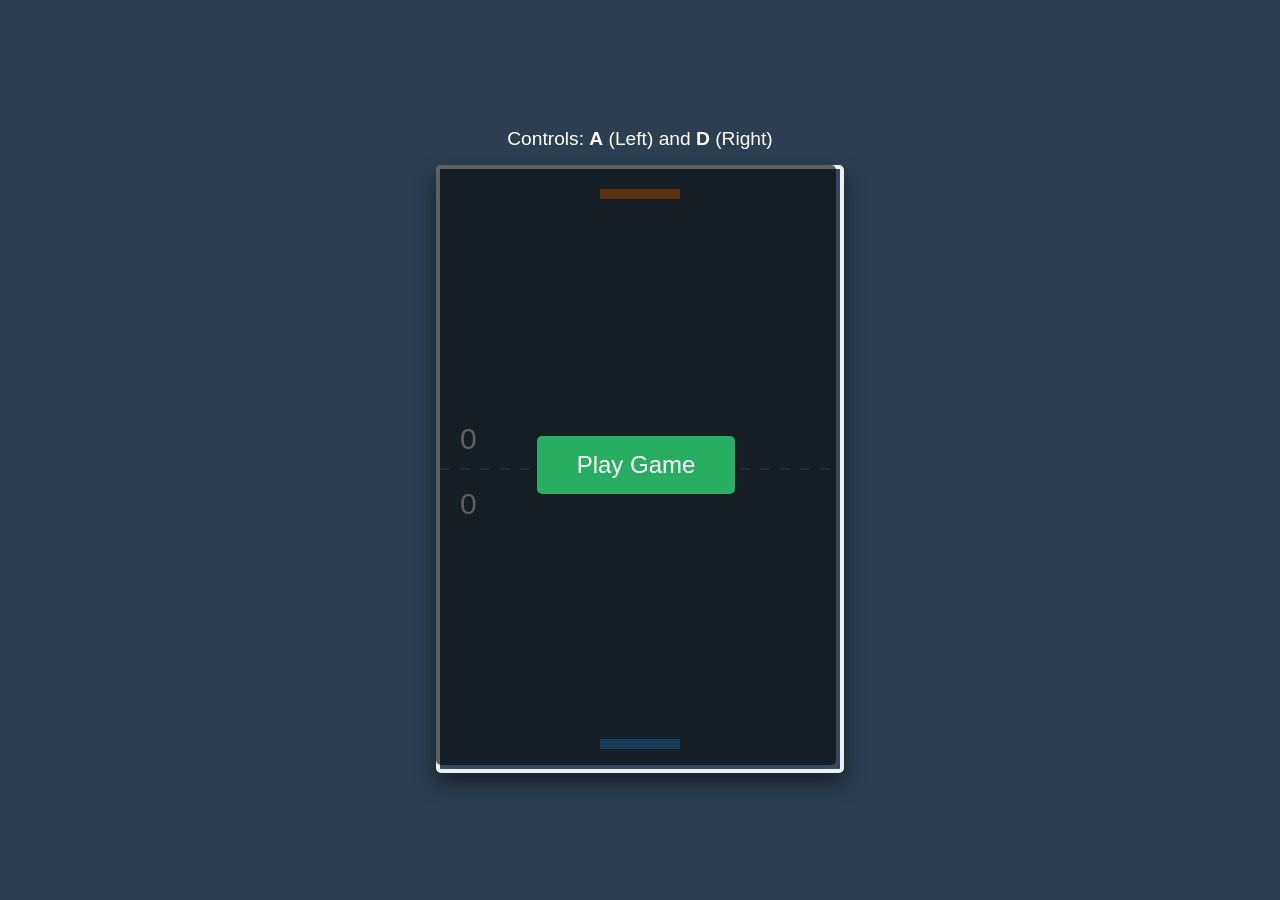
==== pong.html @ b0381fdc "Add Pong game as a reward feature and update index.html with navigation button" ====
<!DOCTYPE html>
<html lang="en">
<head>
    <meta charset="UTF-8">
    <meta name="viewport" content="width=device-width, initial-scale=1.0">
    <title>JS Ping Pong - Slow Mode</title>
    <style>
        body {
            margin: 0;
            padding: 0;
            background-color: #2c3e50;
            display: flex;
            flex-direction: column;
            align-items: center;
            justify-content: center;
            height: 100vh;
            color: white;
            font-family: Arial, sans-serif;
        }
        #game-container {
            position: relative;
        }
        canvas {
            background-color: #34495e;
            border: 4px solid #ecf0f1;
            border-radius: 5px;
            box-shadow: 0 10px 20px rgba(0,0,0,0.5);
            display: block;
        }
        .instructions {
            margin-bottom: 15px;
            font-size: 1.2rem;
        }
        /* Play Button Overlay */
        #overlay {
            position: absolute;
            top: 0;
            left: 0;
            width: 400px;
            height: 600px;
            background: rgba(0, 0, 0, 0.6);
            display: flex;
            align-items: center;
            justify-content: center;
            border-radius: 5px;
            z-index: 10;
        }
        #playBtn {
            padding: 15px 40px;
            font-size: 1.5rem;
            background-color: #27ae60;
            color: white;
            border: none;
            border-radius: 5px;
            cursor: pointer;
            transition: background 0.2s;
        }
        #playBtn:hover {
            background-color: #2ecc71;
        }
    </style>
</head>
<body>

    <div class="instructions">Controls: <strong>A</strong> (Left) and <strong>D</strong> (Right)</div>
    
    <div id="game-container">
        <div id="overlay">
            <button id="playBtn">Play Game</button>
        </div>
        <canvas id="gameCanvas" width="400" height="600"></canvas>
    </div>

    <script>
        const canvas = document.getElementById("gameCanvas");
        const ctx = canvas.getContext("2d");
        const overlay = document.getElementById("overlay");
        const playBtn = document.getElementById("playBtn");

        const WINNING_SCORE = 5; 
        let isGameOver = false;
        let gameRunning = false; // Controls if the ball moves

        // Game Objects - Speed slowed to 3
        const ball = {
            x: canvas.width / 2,
            y: canvas.height / 2,
            radius: 8,
            speed: 3, 
            velocityX: 3,
            velocityY: 3,
            color: "#e74c3c"
        };

        const user = {
            x: canvas.width / 2 - 40,
            y: canvas.height - 30,
            width: 80,
            height: 10,
            color: "#3498db",
            score: 0,
            speed: 6
        };

        const computer = {
            x: canvas.width / 2 - 40,
            y: 20,
            width: 80,
            height: 10,
            color: "#e67e22",
            score: 0
        };

        const keys = { a: false, d: false };

        window.addEventListener("keydown", (e) => {
            if (e.key === "a" || e.key === "A") keys.a = true;
            if (e.key === "d" || e.key === "D") keys.d = true;
        });

        window.addEventListener("keyup", (e) => {
            if (e.key === "a" || e.key === "A") keys.a = false;
            if (e.key === "d" || e.key === "D") keys.d = false;
        });

        // Start button logic
        playBtn.addEventListener("click", () => {
            overlay.style.display = "none";
            gameRunning = true;
        });

        function drawRect(x, y, w, h, color) {
            ctx.fillStyle = color;
            ctx.fillRect(x, y, w, h);
        }

        function drawCircle(x, y, r, color) {
            ctx.fillStyle = color;
            ctx.beginPath();
            ctx.arc(x, y, r, 0, Math.PI * 2, false);
            ctx.closePath();
            ctx.fill();
        }

        function drawText(text, x, y, color) {
            ctx.fillStyle = color;
            ctx.font = "30px Arial";
            ctx.fillText(text, x, y);
        }

        function drawNet() {
            for (let i = 0; i <= canvas.width; i += 20) {
                drawRect(i, canvas.height / 2 - 1, 10, 2, "rgba(255,255,255,0.2)");
            }
        }

        function resetBall() {
            ball.x = canvas.width / 2;
            ball.y = canvas.height / 2;
            ball.speed = 3; 
            ball.velocityY = -ball.velocityY; 
        }

        function checkWinCondition() {
            if (user.score >= WINNING_SCORE) {
                isGameOver = true;
                alert("Congratulations! You won!");
                window.location.href = "index.html";
            } else if (computer.score >= WINNING_SCORE) {
                isGameOver = true;
                alert("The computer wins this time.");
                window.location.href = "index.html";
            }
        }

        function collision(b, p) {
            return b.x + b.radius > p.x && b.y + b.radius > p.y && 
                   b.x - b.radius < p.x + p.width && b.y - b.radius < p.y + p.height;
        }

        function update() {
            if (isGameOver || !gameRunning) return;

            if (keys.a && user.x > 0) user.x -= user.speed;
            if (keys.d && user.x < canvas.width - user.width) user.x += user.speed;

            // Computer AI
            computer.x += (ball.x - (computer.x + computer.width / 2)) * 0.07;

            ball.x += ball.velocityX;
            ball.y += ball.velocityY;

            if (ball.x - ball.radius < 0 || ball.x + ball.radius > canvas.width) {
                ball.velocityX = -ball.velocityX;
            }

            let player = (ball.y + ball.radius > canvas.height / 2) ? user : computer;

            if (collision(ball, player)) {
                let collidePoint = ball.x - (player.x + player.width / 2);
                collidePoint = collidePoint / (player.width / 2);
                let angleRad = collidePoint * (Math.PI / 4);
                let direction = (ball.y + ball.radius < canvas.height / 2) ? 1 : -1;
                
                ball.velocityX = ball.speed * Math.sin(angleRad);
                ball.velocityY = direction * ball.speed * Math.cos(angleRad);
                ball.speed += 0.1; // Slower acceleration
            }

            if (ball.y - ball.radius < 0) {
                user.score++;
                resetBall();
                checkWinCondition();
            } else if (ball.y + ball.radius > canvas.height) {
                computer.score++;
                resetBall();
                checkWinCondition();
            }
        }

        function render() {
            drawRect(0, 0, canvas.width, canvas.height, "#34495e");
            drawNet();
            drawText(computer.score, 20, canvas.height / 2 - 20, "#ecf0f1");
            drawText(user.score, 20, canvas.height / 2 + 45, "#ecf0f1");
            drawRect(user.x, user.y, user.width, user.height, user.color);
            drawRect(computer.x, computer.y, computer.width, computer.height, computer.color);
            drawCircle(ball.x, ball.y, ball.radius, ball.color);
        }

        function gameLoop() {
            update();
            render();
            requestAnimationFrame(gameLoop);
        }

        gameLoop();
    </script>
</body>
</html>
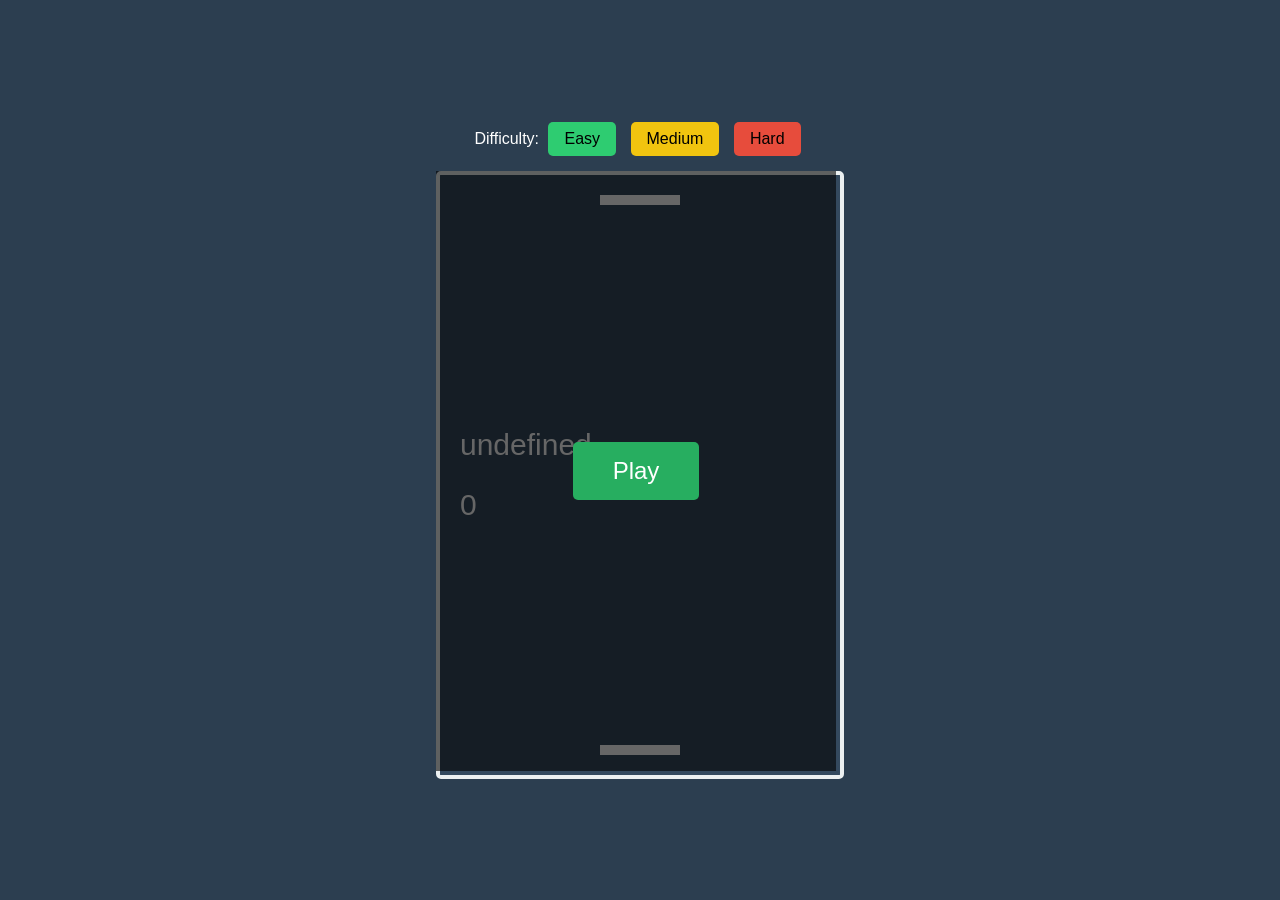
==== commit 818990a5: "Refactor pong.html for enhancements Enhancements include: - More mobile friendly support - Difficu" ====
--- a/pong.html
+++ b/pong.html
@@ -1,240 +1,306 @@
 <!DOCTYPE html>
 <html lang="en">
 <head>
-    <meta charset="UTF-8">
-    <meta name="viewport" content="width=device-width, initial-scale=1.0">
-    <title>JS Ping Pong - Slow Mode</title>
-    <style>
-        body {
-            margin: 0;
-            padding: 0;
-            background-color: #2c3e50;
-            display: flex;
-            flex-direction: column;
-            align-items: center;
-            justify-content: center;
-            height: 100vh;
-            color: white;
-            font-family: Arial, sans-serif;
+<meta charset="UTF-8">
+<meta name="viewport" content="width=device-width, initial-scale=1.0">
+<title>JS Ping Pong - Difficulty Mode</title>
+
+<style>
+body {
+    margin: 0;
+    background-color: #2c3e50;
+    display: flex;
+    flex-direction: column;
+    align-items: center;
+    justify-content: center;
+    height: 100vh;
+    color: white;
+    font-family: Arial, sans-serif;
+}
+
+.controls {
+    margin-bottom: 10px;
+}
+
+button.diff {
+    margin: 5px;
+    padding: 8px 16px;
+    font-size: 1rem;
+    border: none;
+    border-radius: 5px;
+    cursor: pointer;
+}
+
+.easy { background: #2ecc71; }
+.medium { background: #f1c40f; }
+.hard { background: #e74c3c; }
+
+#game-container {
+    position: relative;
+    touch-action: none;
+}
+
+canvas {
+    background-color: #34495e;
+    border: 4px solid #ecf0f1;
+    border-radius: 5px;
+}
+
+#overlay {
+    position: absolute;
+    top: 0;
+    left: 0;
+    width: 400px;
+    height: 600px;
+    background: rgba(0,0,0,0.6);
+    display: flex;
+    align-items: center;
+    justify-content: center;
+}
+
+#playBtn {
+    padding: 15px 40px;
+    font-size: 1.5rem;
+    background: #27ae60;
+    border: none;
+    color: white;
+    border-radius: 5px;
+}
+</style>
+</head>
+
+<body>
+
+<div class="controls">
+    Difficulty:
+    <button class="diff easy" onclick="setDifficulty('easy')">Easy</button>
+    <button class="diff medium" onclick="setDifficulty('medium')">Medium</button>
+    <button class="diff hard" onclick="setDifficulty('hard')">Hard</button>
+</div>
+
+<div id="game-container">
+    <div id="overlay">
+        <button id="playBtn">Play</button>
+    </div>
+    <canvas id="gameCanvas" width="400" height="600"></canvas>
+</div>
+
+<script>
+const canvas = document.getElementById("gameCanvas");
+const ctx = canvas.getContext("2d");
+const overlay = document.getElementById("overlay");
+const playBtn = document.getElementById("playBtn");
+
+const WINNING_SCORE = 5;
+
+let gameRunning = false;
+let isGameOver = false;
+
+// 🎚 Difficulty settings
+let difficulty = {
+    aiSpeed: 3.5,
+    error: 30,
+    reaction: 10
+};
+
+function setDifficulty(level) {
+    if (level === "easy") {
+        difficulty = { aiSpeed: 2.5, error: 60, reaction: 18 };
+    } else if (level === "medium") {
+        difficulty = { aiSpeed: 3.5, error: 30, reaction: 10 };
+    } else if (level === "hard") {
+        difficulty = { aiSpeed: 5, error: 10, reaction: 4 };
+    }
+
+    resetGame();
+}
+
+// Game objects
+const ball = {
+    x: canvas.width / 2,
+    y: canvas.height / 2,
+    radius: 8,
+    speed: 4.5,
+    velocityX: 4.5,
+    velocityY: 4.5
+};
+
+const user = {
+    x: canvas.width / 2 - 40,
+    y: canvas.height - 30,
+    width: 80,
+    height: 10,
+    score: 0,
+    speed: 7
+};
+
+const computer = {
+    x: canvas.width / 2 - 40,
+    y: 20,
+    width: 80,
+    height: 10
+};
+
+const keys = { a: false, d: false };
+
+// Input
+window.addEventListener("keydown", e => {
+    if (e.key.toLowerCase() === "a") keys.a = true;
+    if (e.key.toLowerCase() === "d") keys.d = true;
+});
+window.addEventListener("keyup", e => {
+    if (e.key.toLowerCase() === "a") keys.a = false;
+    if (e.key.toLowerCase() === "d") keys.d = false;
+});
+
+canvas.addEventListener("touchmove", e => {
+    const rect = canvas.getBoundingClientRect();
+    const touchX = e.touches[0].clientX - rect.left;
+    user.x = touchX - user.width / 2;
+});
+
+// Start
+playBtn.onclick = () => {
+    overlay.style.display = "none";
+    gameRunning = true;
+};
+
+// Reset game (used for difficulty switching)
+function resetGame() {
+    user.score = 0;
+    computer.score = 0;
+    resetBall();
+}
+
+// Ball reset
+function resetBall() {
+    ball.x = canvas.width / 2;
+    ball.y = canvas.height / 2;
+    ball.speed = 4.5;
+    ball.velocityY = -ball.velocityY;
+}
+
+// 🏁 Win check restored
+function checkWin() {
+    if (user.score >= WINNING_SCORE) {
+        alert("You win!");
+        window.location.href = "index.html";
+    }
+    if (computer.score >= WINNING_SCORE) {
+        alert("Computer wins!");
+        window.location.href = "index.html";
+    }
+}
+
+// AI prediction
+function predictBallX() {
+    let x = ball.x;
+    let y = ball.y;
+    let vx = ball.velocityX;
+    let vy = ball.velocityY;
+
+    while (y > computer.y + computer.height) {
+        x += vx;
+        y += vy;
+
+        if (x < ball.radius || x > canvas.width - ball.radius) {
+            vx = -vx;
         }
-        #game-container {
-            position: relative;
+    }
+    return x;
+}
+
+let aiTargetX = canvas.width / 2;
+let aiTimer = 0;
+
+function update() {
+    if (!gameRunning || isGameOver) return;
+
+    // Player
+    if (keys.a) user.x -= user.speed;
+    if (keys.d) user.x += user.speed;
+
+    // AI
+    if (ball.velocityY < 0) {
+        aiTimer++;
+        if (aiTimer > difficulty.reaction) {
+            aiTargetX = predictBallX() + (Math.random() - 0.5) * difficulty.error;
+            aiTimer = 0;
         }
-        canvas {
-            background-color: #34495e;
-            border: 4px solid #ecf0f1;
-            border-radius: 5px;
-            box-shadow: 0 10px 20px rgba(0,0,0,0.5);
-            display: block;
+
+        let center = computer.x + computer.width / 2;
+        let diff = aiTargetX - center;
+
+        if (Math.abs(diff) > 3) {
+            computer.x += Math.sign(diff) * difficulty.aiSpeed;
         }
-        .instructions {
-            margin-bottom: 15px;
-            font-size: 1.2rem;
-        }
-        /* Play Button Overlay */
-        #overlay {
-            position: absolute;
-            top: 0;
-            left: 0;
-            width: 400px;
-            height: 600px;
-            background: rgba(0, 0, 0, 0.6);
-            display: flex;
-            align-items: center;
-            justify-content: center;
-            border-radius: 5px;
-            z-index: 10;
-        }
-        #playBtn {
-            padding: 15px 40px;
-            font-size: 1.5rem;
-            background-color: #27ae60;
-            color: white;
-            border: none;
-            border-radius: 5px;
-            cursor: pointer;
-            transition: background 0.2s;
-        }
-        #playBtn:hover {
-            background-color: #2ecc71;
-        }
-    </style>
-</head>
-<body>
-
-    <div class="instructions">Controls: <strong>A</strong> (Left) and <strong>D</strong> (Right)</div>
-    
-    <div id="game-container">
-        <div id="overlay">
-            <button id="playBtn">Play Game</button>
-        </div>
-        <canvas id="gameCanvas" width="400" height="600"></canvas>
-    </div>
-
-    <script>
-        const canvas = document.getElementById("gameCanvas");
-        const ctx = canvas.getContext("2d");
-        const overlay = document.getElementById("overlay");
-        const playBtn = document.getElementById("playBtn");
-
-        const WINNING_SCORE = 5; 
-        let isGameOver = false;
-        let gameRunning = false; // Controls if the ball moves
-
-        // Game Objects - Speed slowed to 3
-        const ball = {
-            x: canvas.width / 2,
-            y: canvas.height / 2,
-            radius: 8,
-            speed: 3, 
-            velocityX: 3,
-            velocityY: 3,
-            color: "#e74c3c"
-        };
-
-        const user = {
-            x: canvas.width / 2 - 40,
-            y: canvas.height - 30,
-            width: 80,
-            height: 10,
-            color: "#3498db",
-            score: 0,
-            speed: 6
-        };
-
-        const computer = {
-            x: canvas.width / 2 - 40,
-            y: 20,
-            width: 80,
-            height: 10,
-            color: "#e67e22",
-            score: 0
-        };
-
-        const keys = { a: false, d: false };
-
-        window.addEventListener("keydown", (e) => {
-            if (e.key === "a" || e.key === "A") keys.a = true;
-            if (e.key === "d" || e.key === "D") keys.d = true;
-        });
-
-        window.addEventListener("keyup", (e) => {
-            if (e.key === "a" || e.key === "A") keys.a = false;
-            if (e.key === "d" || e.key === "D") keys.d = false;
-        });
-
-        // Start button logic
-        playBtn.addEventListener("click", () => {
-            overlay.style.display = "none";
-            gameRunning = true;
-        });
-
-        function drawRect(x, y, w, h, color) {
-            ctx.fillStyle = color;
-            ctx.fillRect(x, y, w, h);
-        }
-
-        function drawCircle(x, y, r, color) {
-            ctx.fillStyle = color;
-            ctx.beginPath();
-            ctx.arc(x, y, r, 0, Math.PI * 2, false);
-            ctx.closePath();
-            ctx.fill();
-        }
-
-        function drawText(text, x, y, color) {
-            ctx.fillStyle = color;
-            ctx.font = "30px Arial";
-            ctx.fillText(text, x, y);
-        }
-
-        function drawNet() {
-            for (let i = 0; i <= canvas.width; i += 20) {
-                drawRect(i, canvas.height / 2 - 1, 10, 2, "rgba(255,255,255,0.2)");
-            }
-        }
-
-        function resetBall() {
-            ball.x = canvas.width / 2;
-            ball.y = canvas.height / 2;
-            ball.speed = 3; 
-            ball.velocityY = -ball.velocityY; 
-        }
-
-        function checkWinCondition() {
-            if (user.score >= WINNING_SCORE) {
-                isGameOver = true;
-                alert("Congratulations! You won!");
-                window.location.href = "index.html";
-            } else if (computer.score >= WINNING_SCORE) {
-                isGameOver = true;
-                alert("The computer wins this time.");
-                window.location.href = "index.html";
-            }
-        }
-
-        function collision(b, p) {
-            return b.x + b.radius > p.x && b.y + b.radius > p.y && 
-                   b.x - b.radius < p.x + p.width && b.y - b.radius < p.y + p.height;
-        }
-
-        function update() {
-            if (isGameOver || !gameRunning) return;
-
-            if (keys.a && user.x > 0) user.x -= user.speed;
-            if (keys.d && user.x < canvas.width - user.width) user.x += user.speed;
-
-            // Computer AI
-            computer.x += (ball.x - (computer.x + computer.width / 2)) * 0.07;
-
-            ball.x += ball.velocityX;
-            ball.y += ball.velocityY;
-
-            if (ball.x - ball.radius < 0 || ball.x + ball.radius > canvas.width) {
-                ball.velocityX = -ball.velocityX;
-            }
-
-            let player = (ball.y + ball.radius > canvas.height / 2) ? user : computer;
-
-            if (collision(ball, player)) {
-                let collidePoint = ball.x - (player.x + player.width / 2);
-                collidePoint = collidePoint / (player.width / 2);
-                let angleRad = collidePoint * (Math.PI / 4);
-                let direction = (ball.y + ball.radius < canvas.height / 2) ? 1 : -1;
-                
-                ball.velocityX = ball.speed * Math.sin(angleRad);
-                ball.velocityY = direction * ball.speed * Math.cos(angleRad);
-                ball.speed += 0.1; // Slower acceleration
-            }
-
-            if (ball.y - ball.radius < 0) {
-                user.score++;
-                resetBall();
-                checkWinCondition();
-            } else if (ball.y + ball.radius > canvas.height) {
-                computer.score++;
-                resetBall();
-                checkWinCondition();
-            }
-        }
-
-        function render() {
-            drawRect(0, 0, canvas.width, canvas.height, "#34495e");
-            drawNet();
-            drawText(computer.score, 20, canvas.height / 2 - 20, "#ecf0f1");
-            drawText(user.score, 20, canvas.height / 2 + 45, "#ecf0f1");
-            drawRect(user.x, user.y, user.width, user.height, user.color);
-            drawRect(computer.x, computer.y, computer.width, computer.height, computer.color);
-            drawCircle(ball.x, ball.y, ball.radius, ball.color);
-        }
-
-        function gameLoop() {
-            update();
-            render();
-            requestAnimationFrame(gameLoop);
-        }
-
-        gameLoop();
-    </script>
+    }
+
+    // Ball
+    ball.x += ball.velocityX;
+    ball.y += ball.velocityY;
+
+    if (ball.x < 0 || ball.x > canvas.width) {
+        ball.velocityX = -ball.velocityX;
+    }
+
+    let player = (ball.y > canvas.height / 2) ? user : computer;
+
+    if (collision(ball, player)) {
+        let collidePoint = (ball.x - (player.x + player.width / 2)) / (player.width / 2);
+        let angle = collidePoint * Math.PI / 4;
+        let direction = (ball.y < canvas.height / 2) ? 1 : -1;
+
+        ball.velocityX = ball.speed * Math.sin(angle);
+        ball.velocityY = direction * ball.speed * Math.cos(angle);
+        ball.speed += 0.15;
+    }
+
+    if (ball.y < 0) {
+        user.score++;
+        resetBall();
+        checkWin();
+    }
+
+    if (ball.y > canvas.height) {
+        computer.score++;
+        resetBall();
+        checkWin();
+    }
+}
+
+function collision(b, p) {
+    return b.x > p.x &&
+           b.x < p.x + p.width &&
+           b.y > p.y &&
+           b.y < p.y + p.height;
+}
+
+function render() {
+    ctx.fillStyle = "#34495e";
+    ctx.fillRect(0, 0, canvas.width, canvas.height);
+
+    ctx.fillStyle = "white";
+    ctx.font = "30px Arial";
+    ctx.fillText(computer.score, 20, canvas.height / 2 - 20);
+    ctx.fillText(user.score, 20, canvas.height / 2 + 40);
+
+    ctx.fillRect(user.x, user.y, user.width, user.height);
+    ctx.fillRect(computer.x, computer.y, computer.width, computer.height);
+
+    ctx.beginPath();
+    ctx.arc(ball.x, ball.y, ball.radius, 0, Math.PI * 2);
+    ctx.fill();
+}
+
+function loop() {
+    update();
+    render();
+    requestAnimationFrame(loop);
+}
+
+loop();
+</script>
+
 </body>
-</html>+</html>
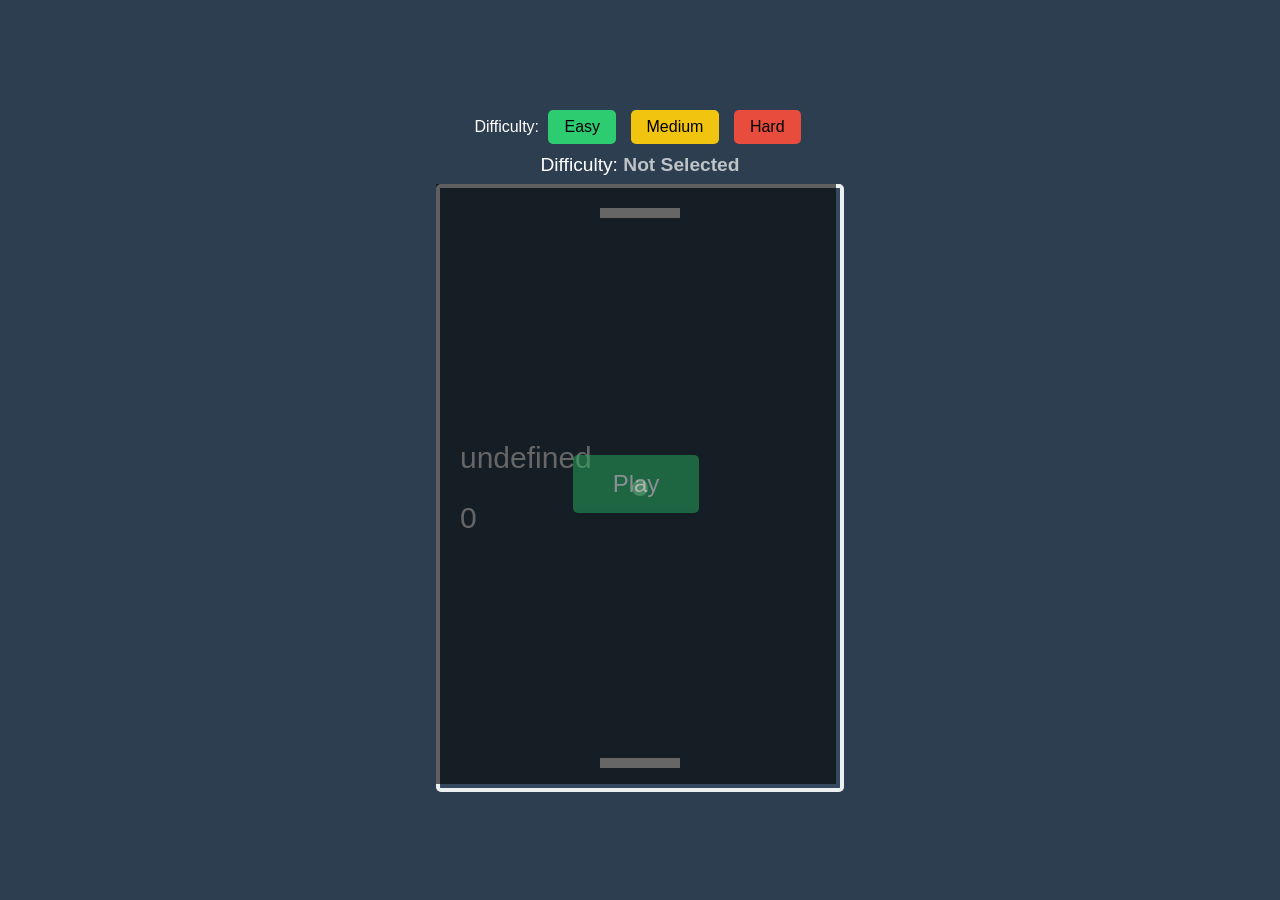
==== commit 982f6ccf: "Update pong.html More computer ai improvements and usability" ====
--- a/pong.html
+++ b/pong.html
@@ -3,7 +3,7 @@
 <head>
 <meta charset="UTF-8">
 <meta name="viewport" content="width=device-width, initial-scale=1.0">
-<title>JS Ping Pong - Difficulty Mode</title>
+<title>JS Ping Pong - Improved AI</title>
 
 <style>
 body {
@@ -19,7 +19,7 @@
 }
 
 .controls {
-    margin-bottom: 10px;
+    margin-bottom: 5px;
 }
 
 button.diff {
@@ -34,6 +34,16 @@
 .easy { background: #2ecc71; }
 .medium { background: #f1c40f; }
 .hard { background: #e74c3c; }
+
+#difficulty-indicator {
+    margin-bottom: 8px;
+    font-size: 1.2rem;
+}
+
+#current-difficulty {
+    font-weight: bold;
+    color: #bdc3c7;
+}
 
 #game-container {
     position: relative;
@@ -65,6 +75,8 @@
     border: none;
     color: white;
     border-radius: 5px;
+    opacity: 0.5;
+    cursor: not-allowed;
 }
 </style>
 </head>
@@ -78,6 +90,10 @@
     <button class="diff hard" onclick="setDifficulty('hard')">Hard</button>
 </div>
 
+<div id="difficulty-indicator">
+    Difficulty: <span id="current-difficulty">Not Selected</span>
+</div>
+
 <div id="game-container">
     <div id="overlay">
         <button id="playBtn">Play</button>
@@ -94,26 +110,15 @@
 const WINNING_SCORE = 5;
 
 let gameRunning = false;
-let isGameOver = false;
-
-// 🎚 Difficulty settings
+let selectedDifficulty = null;
+
+// Difficulty config
 let difficulty = {
     aiSpeed: 3.5,
     error: 30,
-    reaction: 10
-};
-
-function setDifficulty(level) {
-    if (level === "easy") {
-        difficulty = { aiSpeed: 2.5, error: 60, reaction: 18 };
-    } else if (level === "medium") {
-        difficulty = { aiSpeed: 3.5, error: 30, reaction: 10 };
-    } else if (level === "hard") {
-        difficulty = { aiSpeed: 5, error: 10, reaction: 4 };
-    }
-
-    resetGame();
-}
+    smoothing: 0.08,
+    maxSpeed: 3.5
+};
 
 // Game objects
 const ball = {
@@ -138,10 +143,14 @@
     x: canvas.width / 2 - 40,
     y: 20,
     width: 80,
-    height: 10
+    height: 10,
+    vx: 0
 };
 
 const keys = { a: false, d: false };
+
+// Disable play initially
+playBtn.disabled = true;
 
 // Input
 window.addEventListener("keydown", e => {
@@ -159,13 +168,46 @@
     user.x = touchX - user.width / 2;
 });
 
-// Start
+// Difficulty selection
+function setDifficulty(level) {
+    selectedDifficulty = level;
+
+    if (level === "easy") {
+        difficulty = { aiSpeed: 2.2, error: 80, smoothing: 0.05, maxSpeed: 2.5 };
+    } else if (level === "medium") {
+        difficulty = { aiSpeed: 3.5, error: 40, smoothing: 0.08, maxSpeed: 3.5 };
+    } else if (level === "hard") {
+        difficulty = { aiSpeed: 5, error: 12, smoothing: 0.12, maxSpeed: 5 };
+    }
+
+    // UI update
+    const label = document.getElementById("current-difficulty");
+    label.textContent = level.toUpperCase();
+
+    if (level === "easy") label.style.color = "#2ecc71";
+    if (level === "medium") label.style.color = "#f1c40f";
+    if (level === "hard") label.style.color = "#e74c3c";
+
+    // Highlight button
+    document.querySelectorAll(".diff").forEach(btn => btn.style.outline = "none");
+    document.querySelector("." + level).style.outline = "3px solid white";
+
+    // Enable play
+    playBtn.disabled = false;
+    playBtn.style.opacity = "1";
+    playBtn.style.cursor = "pointer";
+
+    resetGame();
+}
+
+// Start game
 playBtn.onclick = () => {
+    if (!selectedDifficulty) return;
     overlay.style.display = "none";
     gameRunning = true;
 };
 
-// Reset game (used for difficulty switching)
+// Reset
 function resetGame() {
     user.score = 0;
     computer.score = 0;
@@ -180,19 +222,7 @@
     ball.velocityY = -ball.velocityY;
 }
 
-// 🏁 Win check restored
-function checkWin() {
-    if (user.score >= WINNING_SCORE) {
-        alert("You win!");
-        window.location.href = "index.html";
-    }
-    if (computer.score >= WINNING_SCORE) {
-        alert("Computer wins!");
-        window.location.href = "index.html";
-    }
-}
-
-// AI prediction
+// Predict AI target
 function predictBallX() {
     let x = ball.x;
     let y = ball.y;
@@ -206,37 +236,49 @@
         if (x < ball.radius || x > canvas.width - ball.radius) {
             vx = -vx;
         }
+
+        vx *= 0.999;
     }
     return x;
 }
 
 let aiTargetX = canvas.width / 2;
-let aiTimer = 0;
 
 function update() {
-    if (!gameRunning || isGameOver) return;
+    if (!gameRunning) return;
 
     // Player
     if (keys.a) user.x -= user.speed;
     if (keys.d) user.x += user.speed;
 
-    // AI
+    // AI logic
+    let center = computer.x + computer.width / 2;
+    let desiredX;
+
     if (ball.velocityY < 0) {
-        aiTimer++;
-        if (aiTimer > difficulty.reaction) {
-            aiTargetX = predictBallX() + (Math.random() - 0.5) * difficulty.error;
-            aiTimer = 0;
-        }
-
-        let center = computer.x + computer.width / 2;
-        let diff = aiTargetX - center;
-
-        if (Math.abs(diff) > 3) {
-            computer.x += Math.sign(diff) * difficulty.aiSpeed;
-        }
-    }
-
-    // Ball
+        let prediction = predictBallX();
+        let dynamicError = Math.sin(Date.now() * 0.002) * difficulty.error;
+        desiredX = prediction + dynamicError;
+    } else {
+        desiredX = canvas.width / 2;
+    }
+
+    aiTargetX += (desiredX - aiTargetX) * difficulty.smoothing;
+
+    let diff = aiTargetX - center;
+
+    computer.vx += diff * 0.002;
+    computer.vx *= 0.9;
+
+    if (computer.vx > difficulty.maxSpeed) computer.vx = difficulty.maxSpeed;
+    if (computer.vx < -difficulty.maxSpeed) computer.vx = -difficulty.maxSpeed;
+
+    computer.x += computer.vx;
+
+    // Clamp AI
+    computer.x = Math.max(0, Math.min(canvas.width - computer.width, computer.x));
+
+    // Ball movement
     ball.x += ball.velocityX;
     ball.y += ball.velocityY;
 
@@ -259,13 +301,11 @@
     if (ball.y < 0) {
         user.score++;
         resetBall();
-        checkWin();
     }
 
     if (ball.y > canvas.height) {
         computer.score++;
         resetBall();
-        checkWin();
     }
 }
 
@@ -303,4 +343,4 @@
 </script>
 
 </body>
-</html>
+</html>
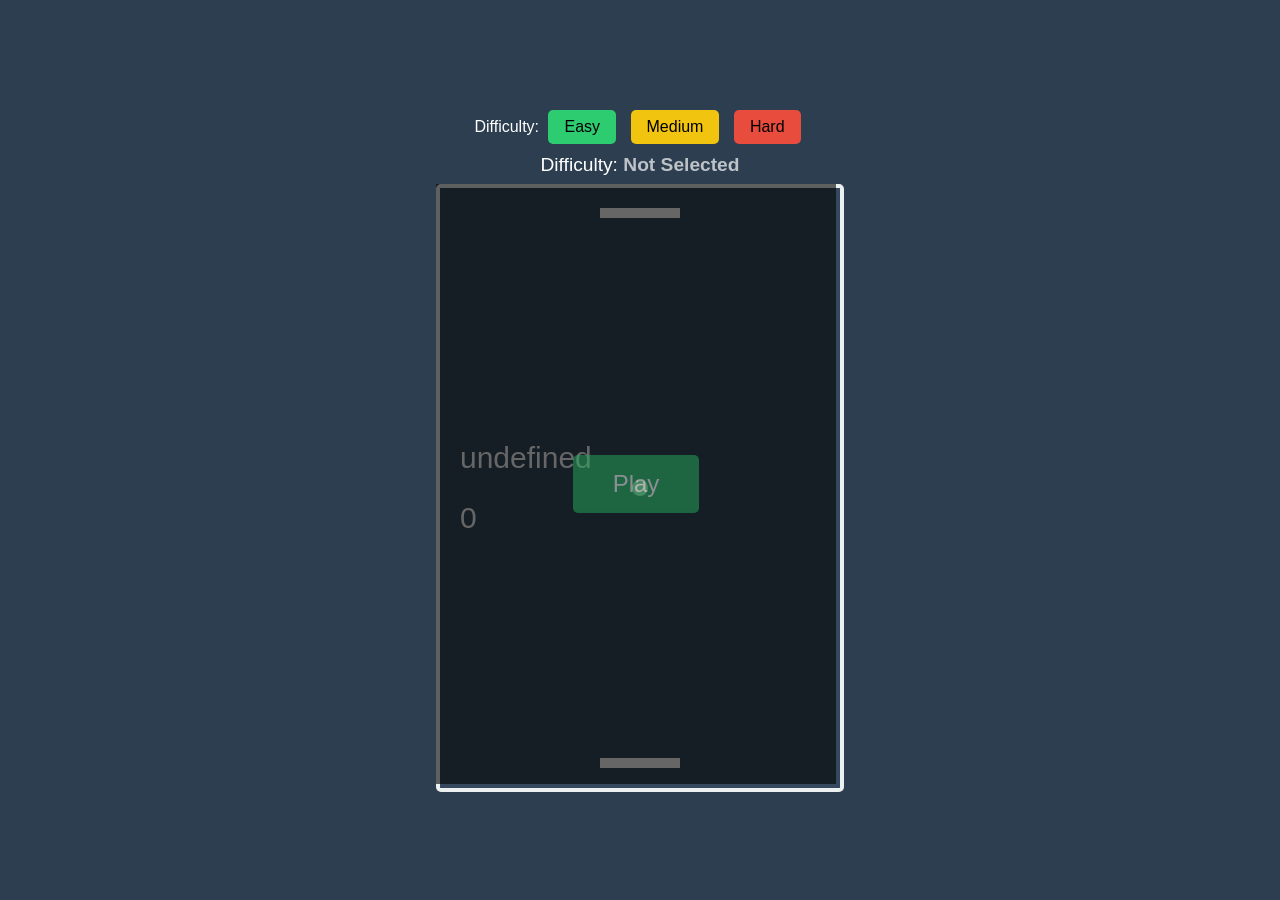
==== commit 7cc3d207: "Patch bugs in pong.html Discovered some bugs in the code after a recent update. This should be a cle" ====
--- a/pong.html
+++ b/pong.html
@@ -3,7 +3,7 @@
 <head>
 <meta charset="UTF-8">
 <meta name="viewport" content="width=device-width, initial-scale=1.0">
-<title>JS Ping Pong - Improved AI</title>
+<title>JS Ping Pong - Final</title>
 
 <style>
 body {
@@ -107,20 +107,14 @@
 const overlay = document.getElementById("overlay");
 const playBtn = document.getElementById("playBtn");
 
-const WINNING_SCORE = 5;
+const WINNING_SCORE = 4;
 
 let gameRunning = false;
 let selectedDifficulty = null;
 
 // Difficulty config
-let difficulty = {
-    aiSpeed: 3.5,
-    error: 30,
-    smoothing: 0.08,
-    maxSpeed: 3.5
-};
-
-// Game objects
+let difficulty = {};
+
 const ball = {
     x: canvas.width / 2,
     y: canvas.height / 2,
@@ -144,12 +138,12 @@
     y: 20,
     width: 80,
     height: 10,
-    vx: 0
+    vx: 0,
+    reactionTimer: 0
 };
 
 const keys = { a: false, d: false };
 
-// Disable play initially
 playBtn.disabled = true;
 
 // Input
@@ -173,14 +167,13 @@
     selectedDifficulty = level;
 
     if (level === "easy") {
-        difficulty = { aiSpeed: 2.2, error: 80, smoothing: 0.05, maxSpeed: 2.5 };
+        difficulty = { error: 100, smoothing: 0.04, maxSpeed: 2, accel: 0.0015, friction: 0.85, reaction: 20 };
     } else if (level === "medium") {
-        difficulty = { aiSpeed: 3.5, error: 40, smoothing: 0.08, maxSpeed: 3.5 };
+        difficulty = { error: 45, smoothing: 0.08, maxSpeed: 3.5, accel: 0.0025, friction: 0.9, reaction: 10 };
     } else if (level === "hard") {
-        difficulty = { aiSpeed: 5, error: 12, smoothing: 0.12, maxSpeed: 5 };
-    }
-
-    // UI update
+        difficulty = { error: 10, smoothing: 0.14, maxSpeed: 6, accel: 0.004, friction: 0.93, reaction: 4 };
+    }
+
     const label = document.getElementById("current-difficulty");
     label.textContent = level.toUpperCase();
 
@@ -188,11 +181,9 @@
     if (level === "medium") label.style.color = "#f1c40f";
     if (level === "hard") label.style.color = "#e74c3c";
 
-    // Highlight button
     document.querySelectorAll(".diff").forEach(btn => btn.style.outline = "none");
     document.querySelector("." + level).style.outline = "3px solid white";
 
-    // Enable play
     playBtn.disabled = false;
     playBtn.style.opacity = "1";
     playBtn.style.cursor = "pointer";
@@ -200,21 +191,18 @@
     resetGame();
 }
 
-// Start game
 playBtn.onclick = () => {
     if (!selectedDifficulty) return;
     overlay.style.display = "none";
     gameRunning = true;
 };
 
-// Reset
 function resetGame() {
     user.score = 0;
     computer.score = 0;
     resetBall();
 }
 
-// Ball reset
 function resetBall() {
     ball.x = canvas.width / 2;
     ball.y = canvas.height / 2;
@@ -222,7 +210,23 @@
     ball.velocityY = -ball.velocityY;
 }
 
-// Predict AI target
+function checkWin() {
+    if (user.score >= WINNING_SCORE) {
+        endGame("You win!");
+    } else if (computer.score >= WINNING_SCORE) {
+        endGame("Computer wins!");
+    }
+}
+
+function endGame(message) {
+    gameRunning = false;
+
+    setTimeout(() => {
+        alert(message);
+        window.location.href = "index.html";
+    }, 100);
+}
+
 function predictBallX() {
     let x = ball.x;
     let y = ball.y;
@@ -247,18 +251,22 @@
 function update() {
     if (!gameRunning) return;
 
-    // Player
     if (keys.a) user.x -= user.speed;
     if (keys.d) user.x += user.speed;
 
-    // AI logic
     let center = computer.x + computer.width / 2;
-    let desiredX;
+    let desiredX = aiTargetX;
 
     if (ball.velocityY < 0) {
-        let prediction = predictBallX();
-        let dynamicError = Math.sin(Date.now() * 0.002) * difficulty.error;
-        desiredX = prediction + dynamicError;
+        computer.reactionTimer++;
+
+        if (computer.reactionTimer >= difficulty.reaction) {
+            let prediction = predictBallX();
+            let error = (Math.random() - 0.5) * difficulty.error;
+
+            desiredX = prediction + error;
+            computer.reactionTimer = 0;
+        }
     } else {
         desiredX = canvas.width / 2;
     }
@@ -267,18 +275,15 @@
 
     let diff = aiTargetX - center;
 
-    computer.vx += diff * 0.002;
-    computer.vx *= 0.9;
+    computer.vx += diff * difficulty.accel;
+    computer.vx *= difficulty.friction;
 
     if (computer.vx > difficulty.maxSpeed) computer.vx = difficulty.maxSpeed;
     if (computer.vx < -difficulty.maxSpeed) computer.vx = -difficulty.maxSpeed;
 
     computer.x += computer.vx;
-
-    // Clamp AI
     computer.x = Math.max(0, Math.min(canvas.width - computer.width, computer.x));
 
-    // Ball movement
     ball.x += ball.velocityX;
     ball.y += ball.velocityY;
 
@@ -301,11 +306,13 @@
     if (ball.y < 0) {
         user.score++;
         resetBall();
+        checkWin();
     }
 
     if (ball.y > canvas.height) {
         computer.score++;
         resetBall();
+        checkWin();
     }
 }
 
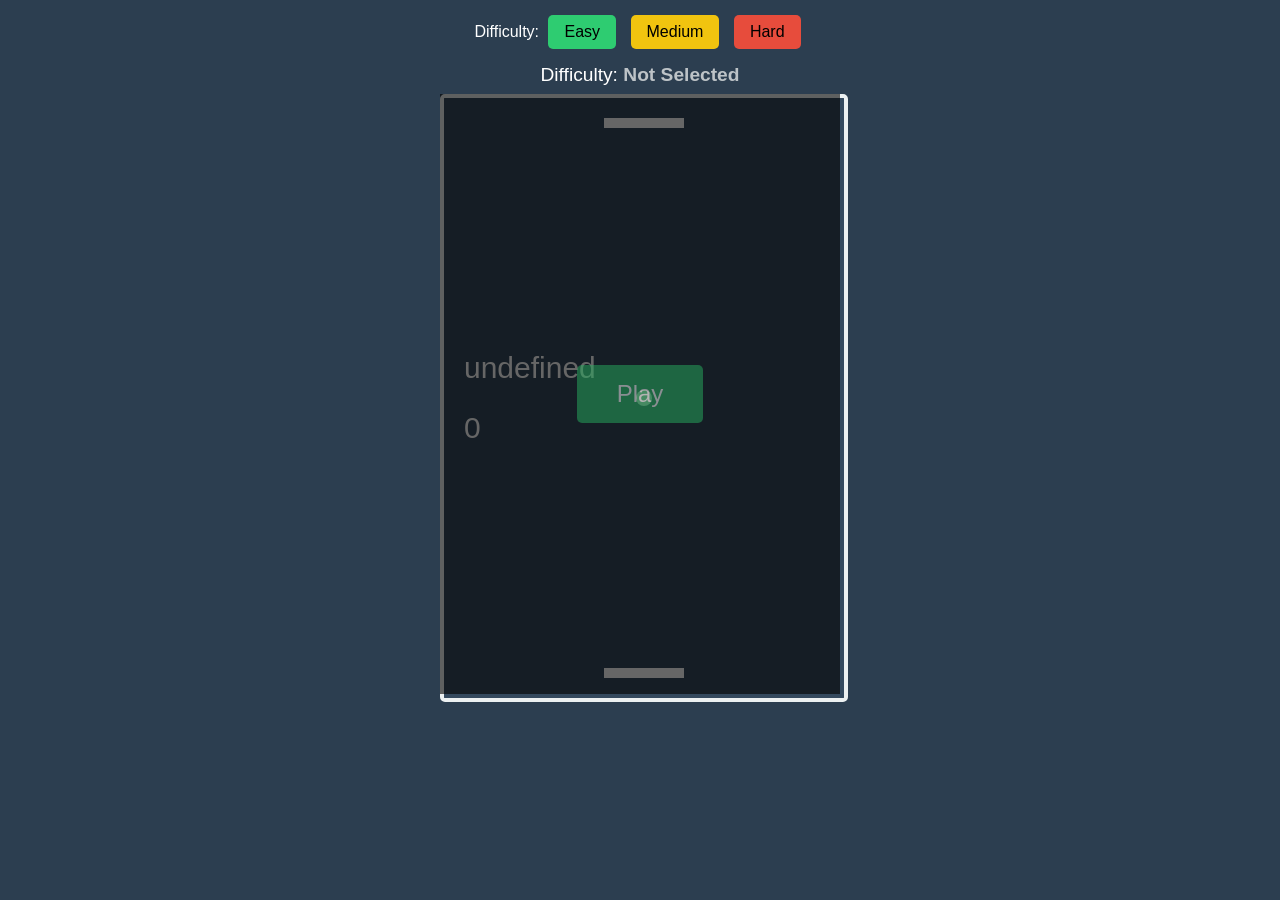
==== commit b25d335e: "Made improvements to looks on mobile and desktop." ====
--- a/pong.html
+++ b/pong.html
@@ -12,14 +12,17 @@
     display: flex;
     flex-direction: column;
     align-items: center;
-    justify-content: center;
-    height: 100vh;
+    justify-content: flex-start; /* changed */
+    min-height: 100vh;
     color: white;
     font-family: Arial, sans-serif;
+    padding: 10px;
+    box-sizing: border-box;
 }
 
 .controls {
-    margin-bottom: 5px;
+    margin-bottom: 10px;
+    text-align: center;
 }
 
 button.diff {
@@ -48,20 +51,23 @@
 #game-container {
     position: relative;
     touch-action: none;
+    width: min(90vw, 400px);
 }
 
 canvas {
     background-color: #34495e;
     border: 4px solid #ecf0f1;
     border-radius: 5px;
+    width: min(90vw, 400px);
+    height: auto;
 }
 
 #overlay {
     position: absolute;
     top: 0;
     left: 0;
-    width: 400px;
-    height: 600px;
+    width: 100%;
+    aspect-ratio: 2 / 3; /* matches 400x600 */
     background: rgba(0,0,0,0.6);
     display: flex;
     align-items: center;
